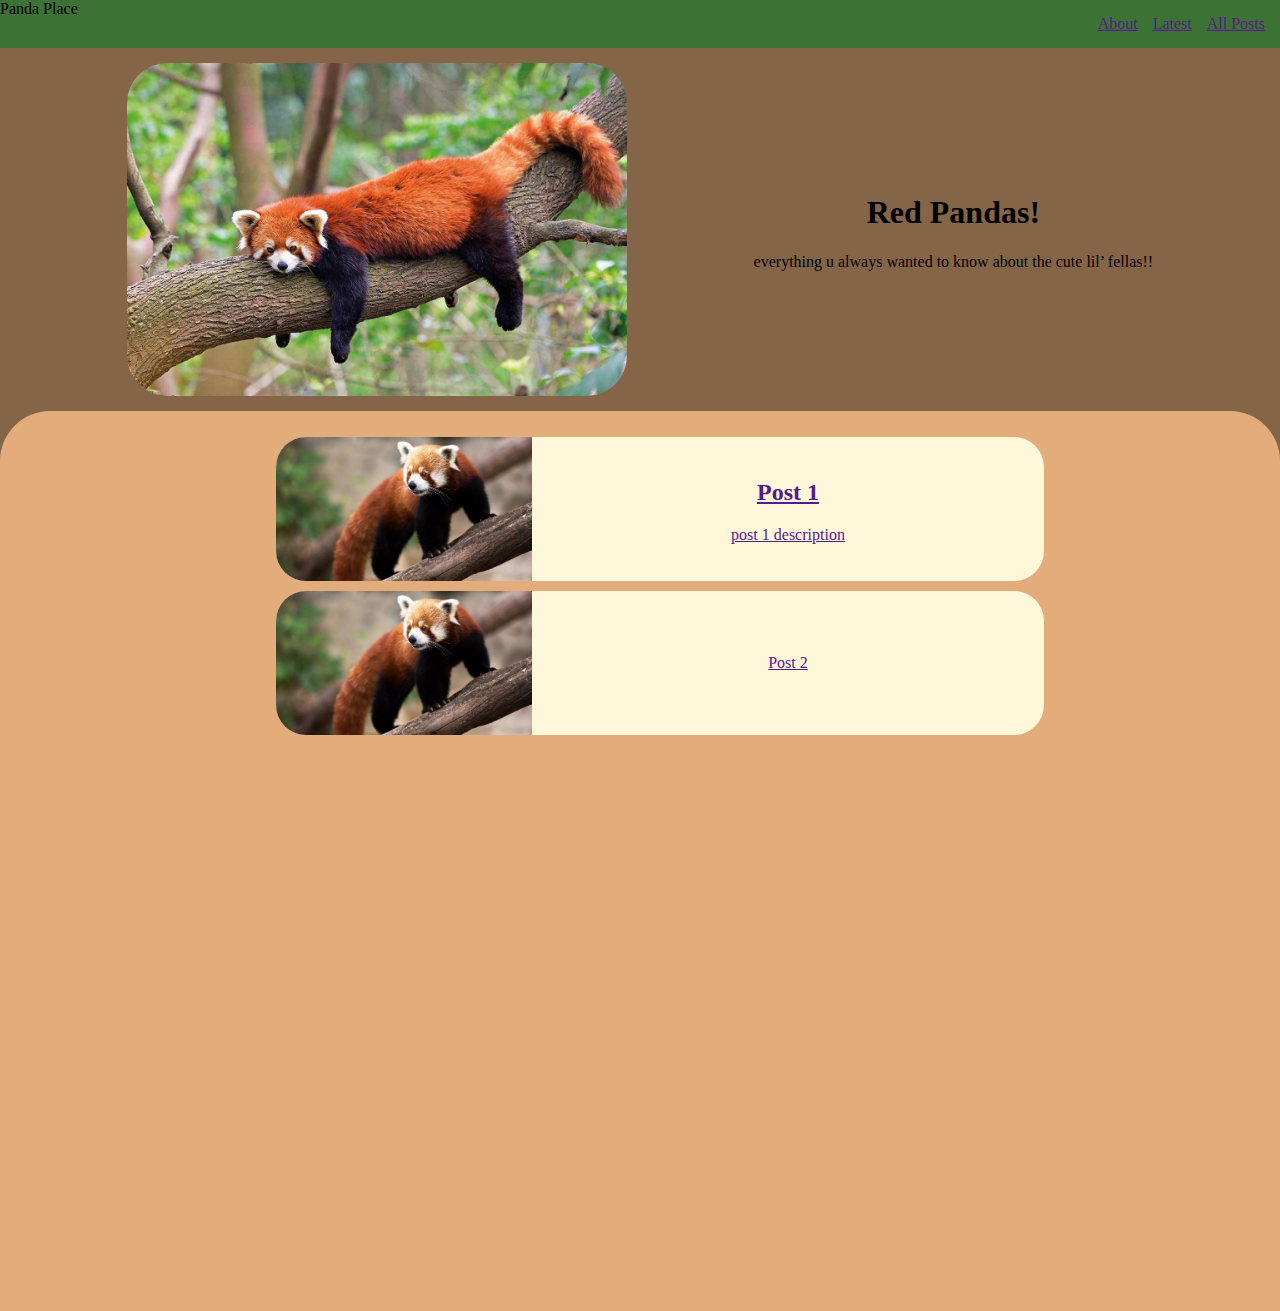
==== index.html @ 1bc9ca6b "stuff" ====
<!DOCTYPE html>
<html lang="en">
<head>
    <meta charset="UTF-8">
    <meta name="viewport" content="width=device-width, initial-scale=1.0">
    <title>Document</title>
   <link rel="stylesheet" href="styles.css">
</head>
<body>
 <div class="header">
  <a href"=./index.html">Panda Place</a> 
  <ul class="nav-links">
   <li><a href="">About</a></li>
   <li><a href="">Latest</a></li> 
   <li><a href="">All Posts</a></li> 
  </ul> 
 </div>
 <div class="hero">
  <img src="./heroic-panda.jpg" width="500">
  <div class=hero-text>
   <h1>Red Pandas!</h1>
   <p>everything u always wanted to know about the cute lil’ fellas!!</p>
  </div>
 </div> 
 <div class="body">
  <ul>
  <li><img src="item-panda.jpg" width="256"><a href=""><h2>Post 1</h2><p>post 1 description</p></a></li> 
  <li><img src="item-panda.jpg" width="256"><a href="">Post 2</a></li> 
  </ul> 
 </div>
 <div class="footer">
 </div>
</body>
</html>
---- styles.css ----
* {
/* border: 1px solid red;*/
}
.header{
 display: flex;
 justify-content: space-between;
 background-color:#3C7334;
}
.header ul {
 list-style-type: none;
 padding: 0;
 display: flex;
 justify-content: space-around;
 gap: 15px;
 margin: 15px;
}
.hero {
 display: flex;
 background-color:#856548;
 align-items: center;
 padding: 15px;
 justify-content: space-evenly;
 gap: 15px;
}
.hero img {
 border-radius: 40px;
}
.hero-text {
 text-align: center;
}
.body {
 background-color:#E2AC7B;
 display:flex;
 height: 100%;
 justify-content: center;
 border-radius: 50px 50px 0 0;
}
.body li {
 margin: 10px;
 background-color:#FFF7DA;
 width: 60vw;
 border-radius: 30px; 
}
li {
 display: flex;
 justify-content: flex-end;
 align-items: center; 
 list-style-type: none;
}
.body li a {
 text-align: center;
 flex-grow: 1;
}
.body img {
 border-radius: 30px 0 0 30px; 
}
body {
 height: 100%;
 margin: 0;
 background-color:#856548;
}
html{
 height: 100%;
}
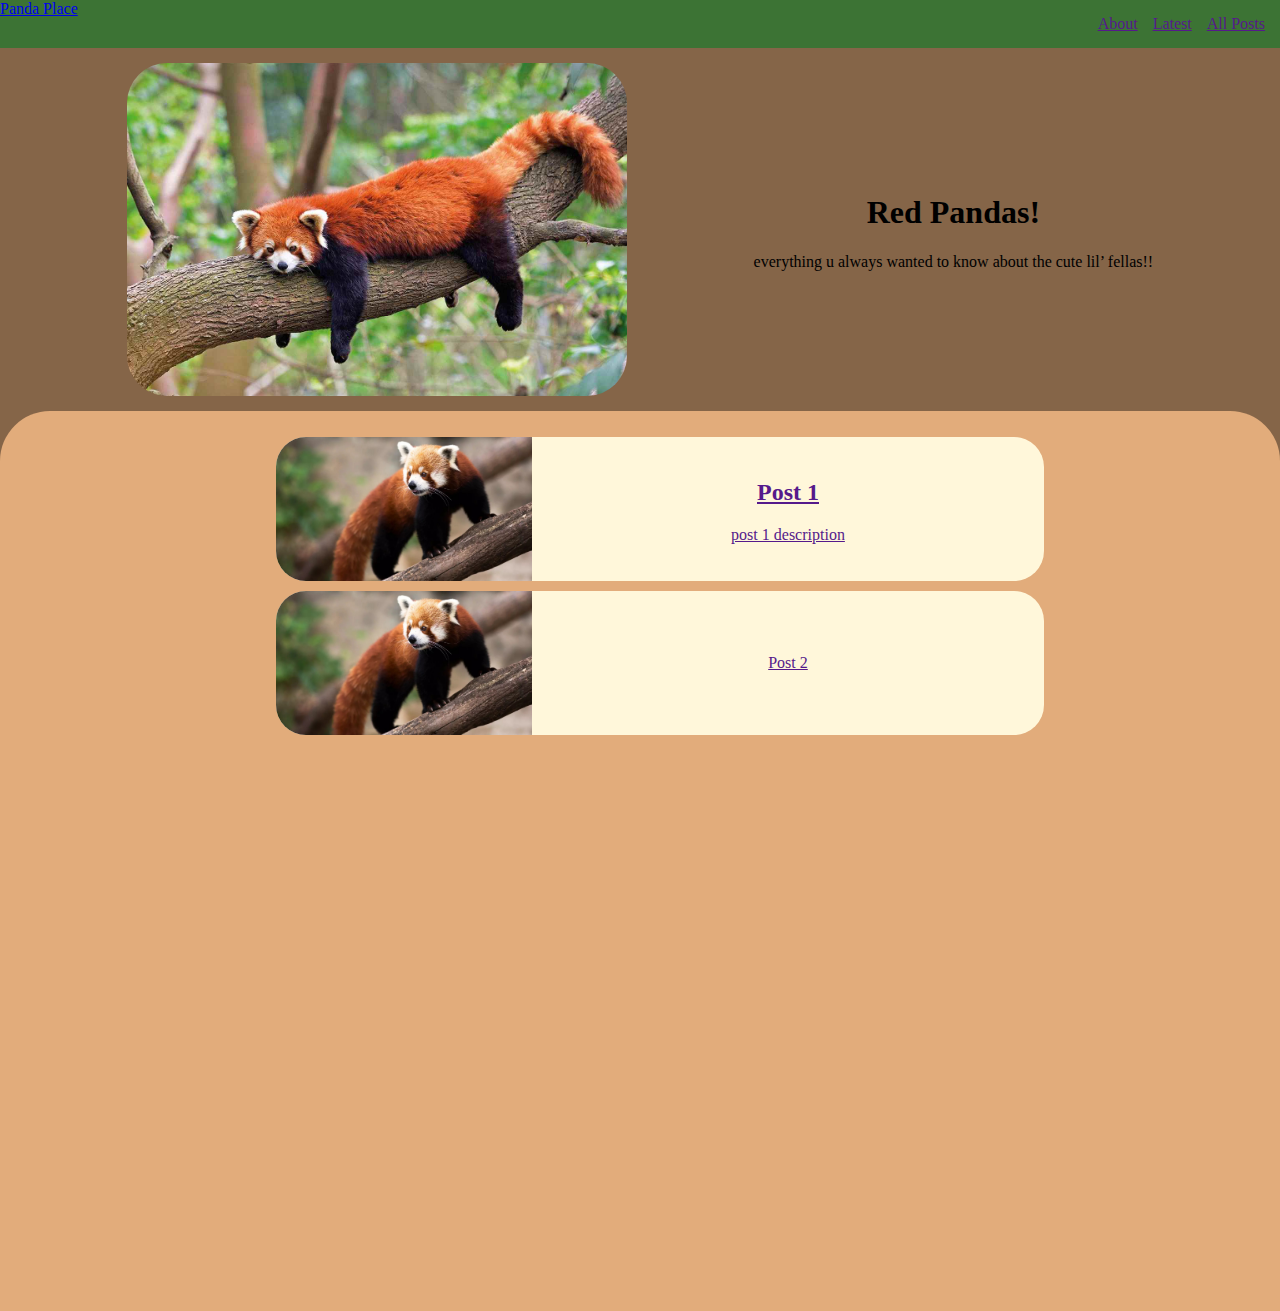
==== commit 0d05f4fd: "stuff" ====
--- a/index.html
+++ b/index.html
@@ -8,7 +8,7 @@
 </head>
 <body>
  <div class="header">
-  <a href"=./index.html">Panda Place</a> 
+  <a href="./index.html">Panda Place</a> 
   <ul class="nav-links">
    <li><a href="">About</a></li>
    <li><a href="">Latest</a></li> 
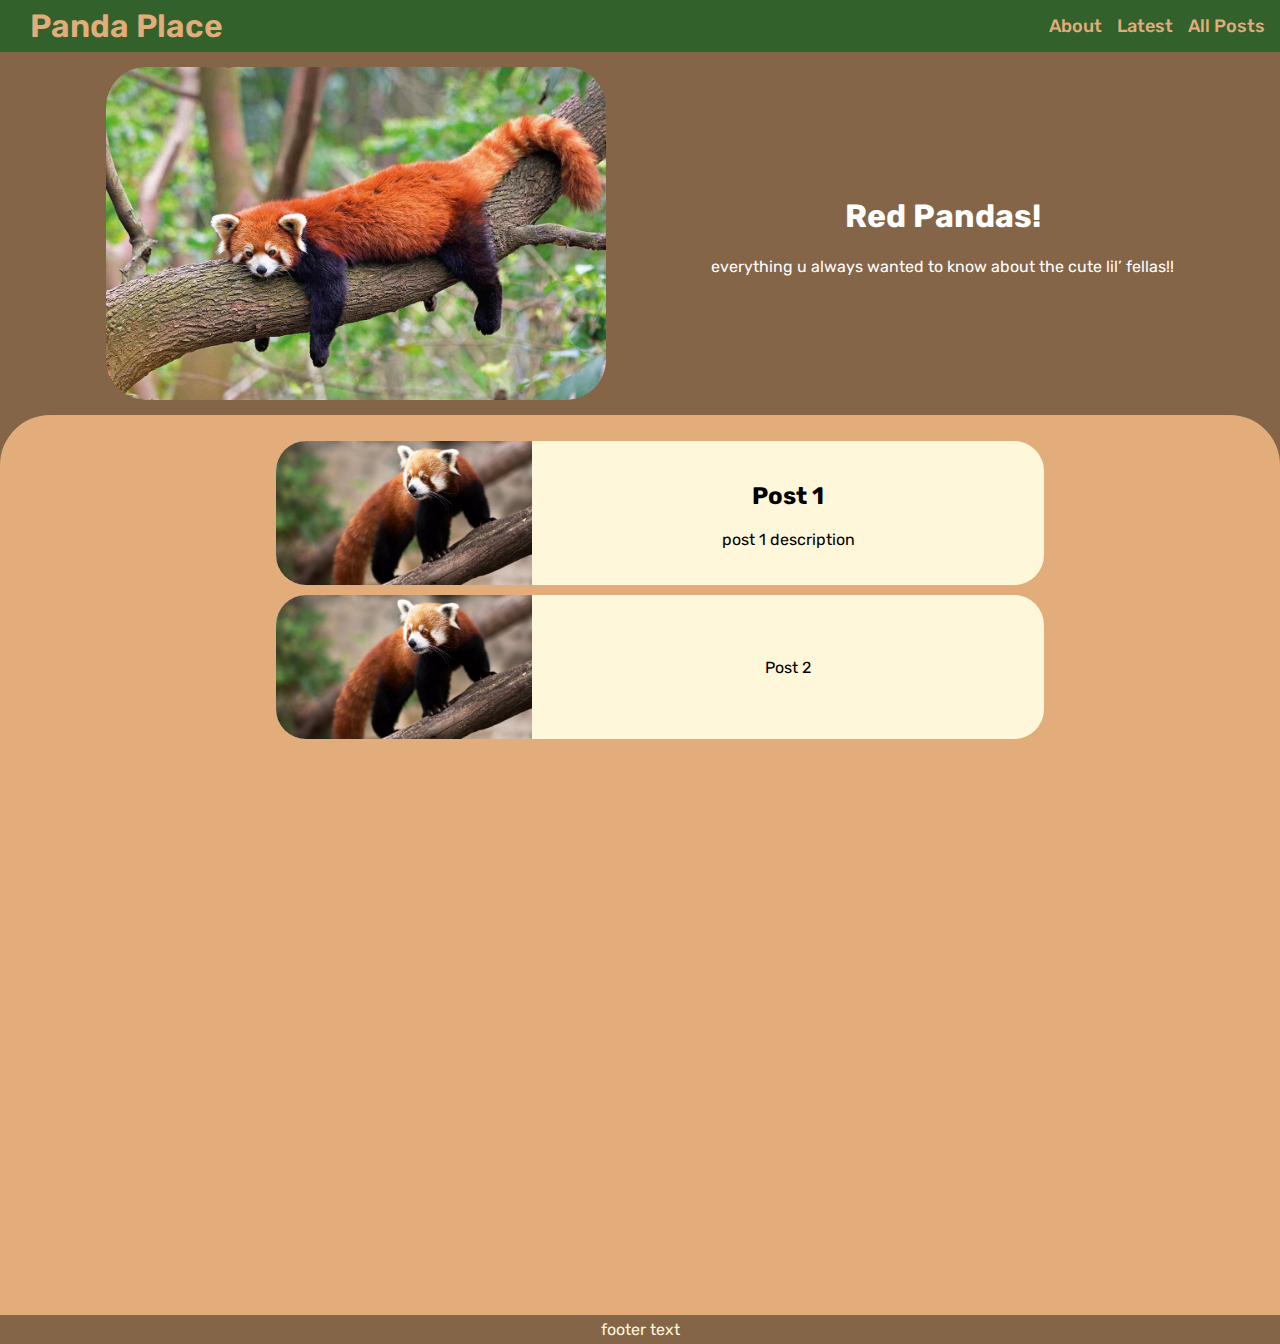
==== commit a1957419: "add font styling and footer" ====
--- a/index.html
+++ b/index.html
@@ -4,8 +4,11 @@
     <meta charset="UTF-8">
     <meta name="viewport" content="width=device-width, initial-scale=1.0">
     <title>Document</title>
-   <link rel="stylesheet" href="styles.css">
-</head>
+    <link rel="stylesheet" href="styles.css">
+    <link rel="preconnect" href="https://fonts.googleapis.com">
+    <link rel="preconnect" href="https://fonts.gstatic.com" crossorigin>
+    <link href="https://fonts.googleapis.com/css2?family=Rubik:ital,wght@0,300..900;1,300..900&display=swap" rel="stylesheet">
+    </head>
 <body>
  <div class="header">
   <a href="./index.html">Panda Place</a> 
@@ -29,6 +32,7 @@
   </ul> 
  </div>
  <div class="footer">
+    <p>footer text</p>
  </div>
 </body>
 </html>
--- a/styles.css
+++ b/styles.css
@@ -1,10 +1,22 @@
 * {
 /* border: 1px solid red;*/
+ font-family: "Rubik", sans-serif;
+ font-optical-sizing: auto;
+ font-style: normal;
+ color: #ffffff;
+ text-decoration: none;
 }
+/*
+  font-family: "Rubik", sans-serif;
+  font-optical-sizing: auto;
+  font-weight: <weight>;
+  font-style: normal;
+*/
+
 .header{
  display: flex;
  justify-content: space-between;
- background-color:#3C7334;
+ background-color:#32612b;
 }
 .header ul {
  list-style-type: none;
@@ -13,6 +25,20 @@
  justify-content: space-around;
  gap: 15px;
  margin: 15px;
+}
+.header a {
+    color: #E2AC7B;
+    font-size: large;
+    font-weight: 500;
+}
+.header li a:hover {
+    text-decoration: underline;
+}
+.header>a {
+    align-self: center;
+    font-size: xx-large;
+    font-weight: 600;
+    margin-left: 30px;
 }
 .hero {
  display: flex;
@@ -51,6 +77,9 @@
  text-align: center;
  flex-grow: 1;
 }
+.body li a, a h2, a p {
+color: #000000;
+}
 .body img {
  border-radius: 30px 0 0 30px; 
 }
@@ -62,3 +91,14 @@
 html{
  height: 100%;
 }
+
+.footer {
+    background-color: #856548;
+    margin: 0;
+    text-align: center;
+    padding: 5px;
+}
+.footer p {
+    margin: 0;
+    color: #FFF7DA;
+}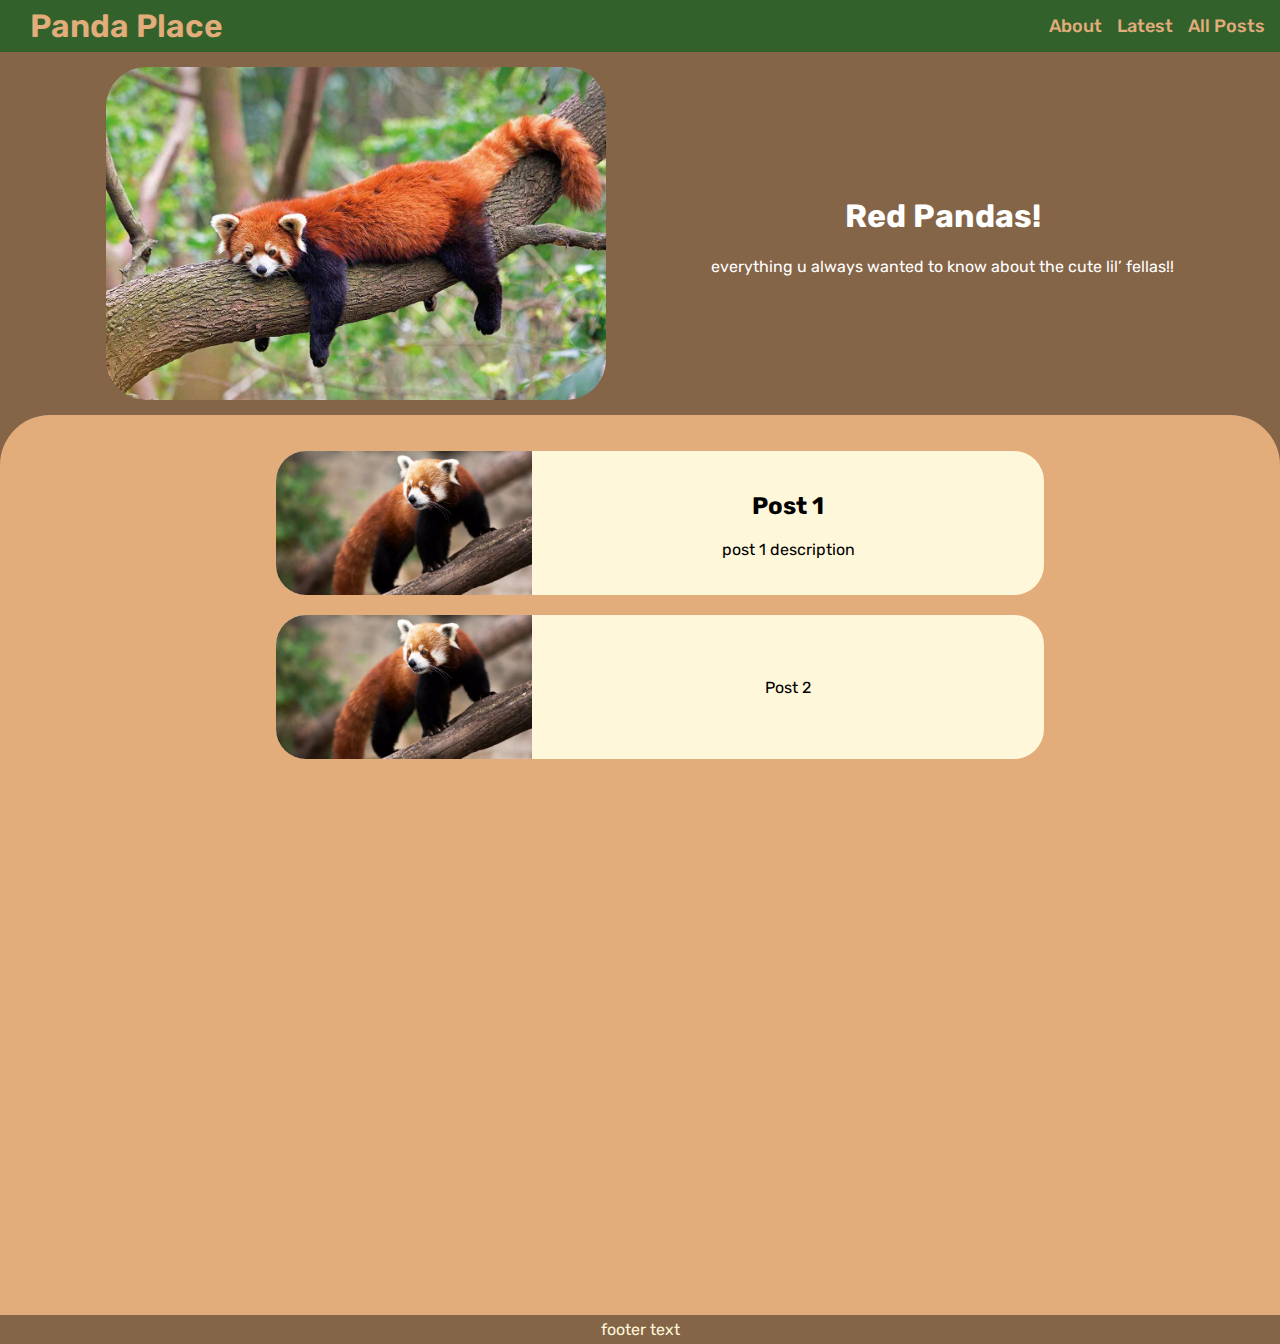
==== commit 6c741930: "add post on hover effects" ====
--- a/index.html
+++ b/index.html
@@ -19,7 +19,7 @@
   </ul> 
  </div>
  <div class="hero">
-  <img src="./heroic-panda.jpg" width="500">
+  <img src="./heroic-panda.jpg" width="500" >
   <div class=hero-text>
    <h1>Red Pandas!</h1>
    <p>everything u always wanted to know about the cute lil’ fellas!!</p>
@@ -27,8 +27,8 @@
  </div> 
  <div class="body">
   <ul>
-  <li><img src="item-panda.jpg" width="256"><a href=""><h2>Post 1</h2><p>post 1 description</p></a></li> 
-  <li><img src="item-panda.jpg" width="256"><a href="">Post 2</a></li> 
+  <li class="grow"><img src="item-panda.jpg" width="256"><a href=""><h2>Post 1</h2><p>post 1 description</p></a></li> 
+  <li class="grow"><img src="item-panda.jpg" width="256"><a href="">Post 2</a></li> 
   </ul> 
  </div>
  <div class="footer">
--- a/styles.css
+++ b/styles.css
@@ -62,7 +62,7 @@
  border-radius: 50px 50px 0 0;
 }
 .body li {
- margin: 10px;
+ margin: 20px;
  background-color:#FFF7DA;
  width: 60vw;
  border-radius: 30px; 
@@ -101,4 +101,14 @@
 .footer p {
     margin: 0;
     color: #FFF7DA;
-}+}
+.grow {
+ transition: all .2s ease-in-out;
+}
+
+.grow:hover {
+ transform: scale(1.05);
+ box-shadow: 0 4px 8px 0 rgba(0, 0, 0, 0.2), 0 6px 20px 0 rgba(0, 0, 0, 0.19)
+ /*1px 1px 5px black ;*/
+
+}
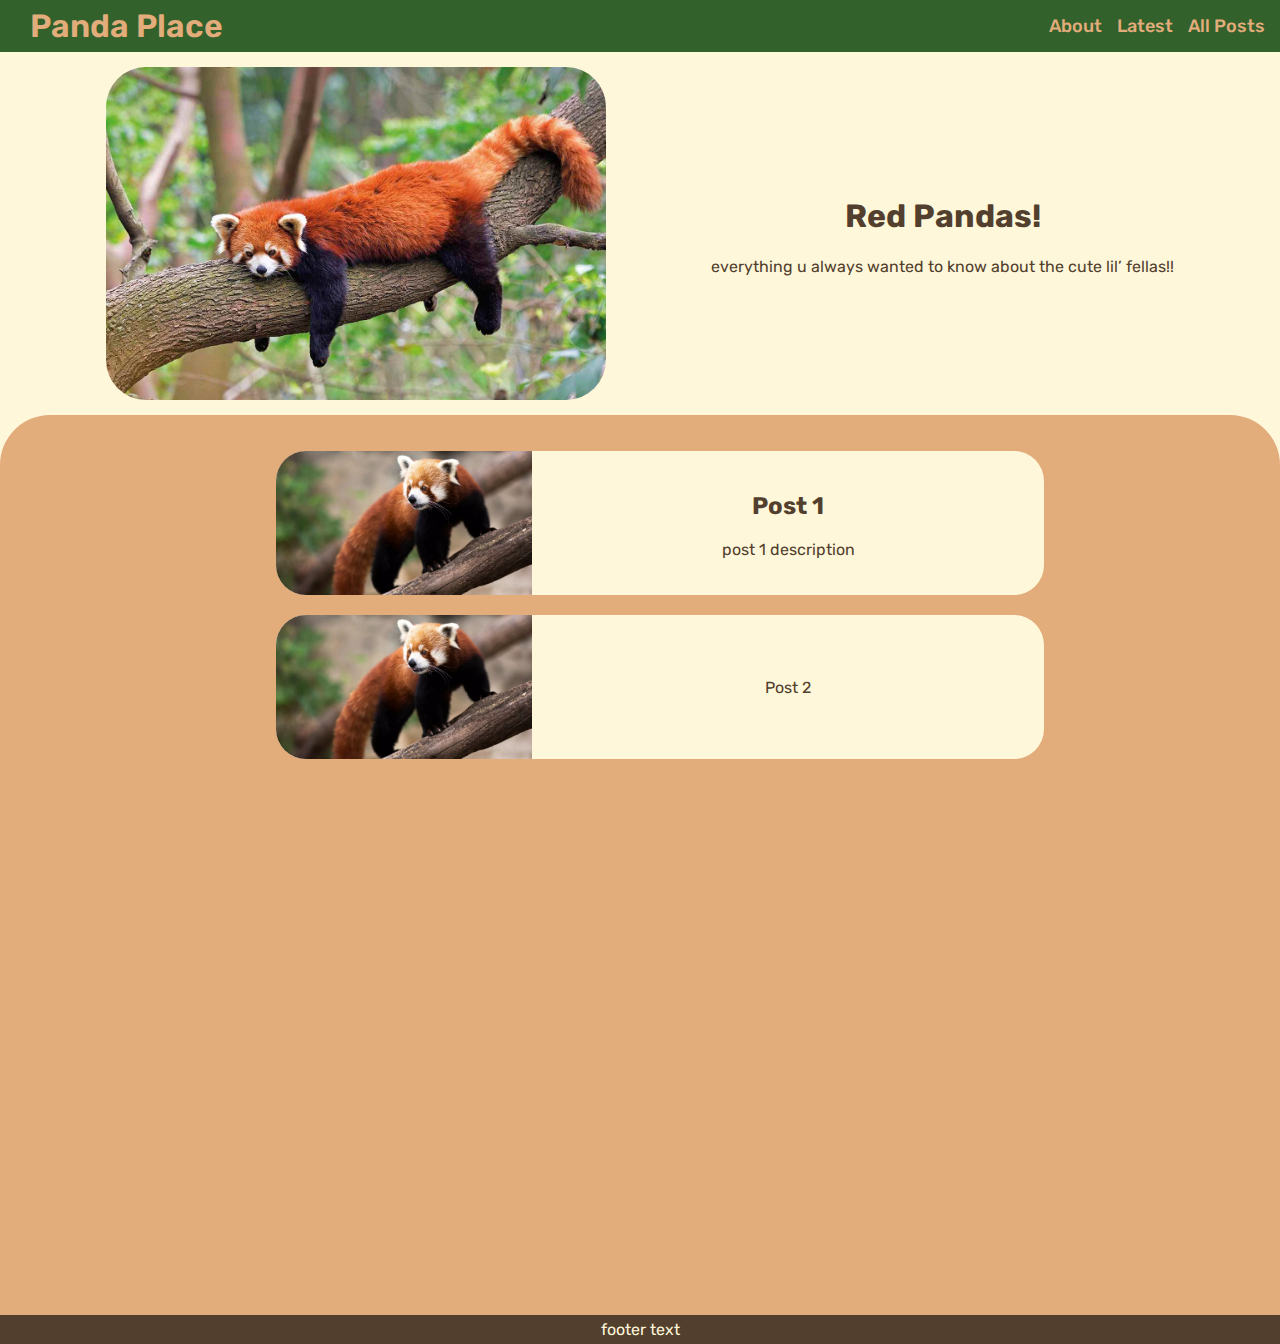
==== commit d6d6f066: "css refactoring" ====
--- a/index.html
+++ b/index.html
@@ -3,31 +3,31 @@
 <head>
     <meta charset="UTF-8">
     <meta name="viewport" content="width=device-width, initial-scale=1.0">
-    <title>Document</title>
+    <title>Panda Place</title>
     <link rel="stylesheet" href="styles.css">
     <link rel="preconnect" href="https://fonts.googleapis.com">
     <link rel="preconnect" href="https://fonts.gstatic.com" crossorigin>
     <link href="https://fonts.googleapis.com/css2?family=Rubik:ital,wght@0,300..900;1,300..900&display=swap" rel="stylesheet">
     </head>
 <body>
- <div class="header">
-  <a href="./index.html">Panda Place</a> 
-  <ul class="nav-links">
+ <div class="header flex">
+  <a href="./index.html">Panda Place</a>
+  <ul class="nav-links flex">
    <li><a href="">About</a></li>
    <li><a href="">Latest</a></li> 
    <li><a href="">All Posts</a></li> 
   </ul> 
  </div>
- <div class="hero">
+ <div class="hero flex">
   <img src="./heroic-panda.jpg" width="500" >
   <div class=hero-text>
    <h1>Red Pandas!</h1>
    <p>everything u always wanted to know about the cute lil’ fellas!!</p>
   </div>
  </div> 
- <div class="body">
+ <div class="body flex">
   <ul>
-  <li class="grow"><img src="item-panda.jpg" width="256"><a href=""><h2>Post 1</h2><p>post 1 description</p></a></li> 
+  <li class="grow"><img src="item-panda.jpg" width="256"><a href="./post1.html"><h2>Post 1</h2><p>post 1 description</p></a></li> 
   <li class="grow"><img src="item-panda.jpg" width="256"><a href="">Post 2</a></li> 
   </ul> 
  </div>
--- a/styles.css
+++ b/styles.css
@@ -1,35 +1,52 @@
-* {
-/* border: 1px solid red;*/
- font-family: "Rubik", sans-serif;
- font-optical-sizing: auto;
- font-style: normal;
- color: #ffffff;
- text-decoration: none;
+a, a:visited, a:hover, a:active {
+    color: inherit;
+    text-decoration: none;
 }
-/*
-  font-family: "Rubik", sans-serif;
-  font-optical-sizing: auto;
-  font-weight: <weight>;
-  font-style: normal;
-*/
+li {
+    display: flex;
+    justify-content: flex-end;
+    align-items: center; 
+    list-style-type: none;
+}
+body {
+    height: 100%;
+    margin: 0;
+    background-color:#FFF7DA;
+    color: #523F2D;
+    font-family: "Rubik", sans-serif;
+    font-optical-sizing: auto;
+    font-style: normal;
+}
+html{
+    height: 100%;
+}
+.flex {
+    display:flex;
+}
+.grow {
+    transition: all .2s ease-in-out;
+   }
+   
+   .grow:hover {
+    transform: scale(1.05);
+    box-shadow: 0 4px 8px 0 rgba(0, 0, 0, 0.2), 0 6px 20px 0 rgba(0, 0, 0, 0.19)
+    /*1px 1px 5px black ;*/
+   
+}
 
+/* ------HEADER------ */
 .header{
- display: flex;
  justify-content: space-between;
  background-color:#32612b;
+ color: #E2AC7B;
+ font-size: large;
+ font-weight: 500;
 }
 .header ul {
- list-style-type: none;
  padding: 0;
- display: flex;
  justify-content: space-around;
  gap: 15px;
  margin: 15px;
-}
-.header a {
-    color: #E2AC7B;
-    font-size: large;
-    font-weight: 500;
 }
 .header li a:hover {
     text-decoration: underline;
@@ -40,23 +57,23 @@
     font-weight: 600;
     margin-left: 30px;
 }
+
+/* ------HERO------ */
 .hero {
- display: flex;
- background-color:#856548;
+ background-color:#FFF7DA;
  align-items: center;
  padding: 15px;
  justify-content: space-evenly;
  gap: 15px;
+ text-align: center;
 }
 .hero img {
  border-radius: 40px;
 }
-.hero-text {
- text-align: center;
-}
+
+/* ------BODY------ */
 .body {
  background-color:#E2AC7B;
- display:flex;
  height: 100%;
  justify-content: center;
  border-radius: 50px 50px 0 0;
@@ -67,33 +84,20 @@
  width: 60vw;
  border-radius: 30px; 
 }
-li {
- display: flex;
- justify-content: flex-end;
- align-items: center; 
- list-style-type: none;
-}
 .body li a {
  text-align: center;
  flex-grow: 1;
 }
 .body li a, a h2, a p {
-color: #000000;
+color: #523F2D;
 }
 .body img {
  border-radius: 30px 0 0 30px; 
 }
-body {
- height: 100%;
- margin: 0;
- background-color:#856548;
-}
-html{
- height: 100%;
-}
 
+/* ------FOOTER------ */
 .footer {
-    background-color: #856548;
+    background-color: #523F2D;
     margin: 0;
     text-align: center;
     padding: 5px;
@@ -102,13 +106,3 @@
     margin: 0;
     color: #FFF7DA;
 }
-.grow {
- transition: all .2s ease-in-out;
-}
-
-.grow:hover {
- transform: scale(1.05);
- box-shadow: 0 4px 8px 0 rgba(0, 0, 0, 0.2), 0 6px 20px 0 rgba(0, 0, 0, 0.19)
- /*1px 1px 5px black ;*/
-
-}
